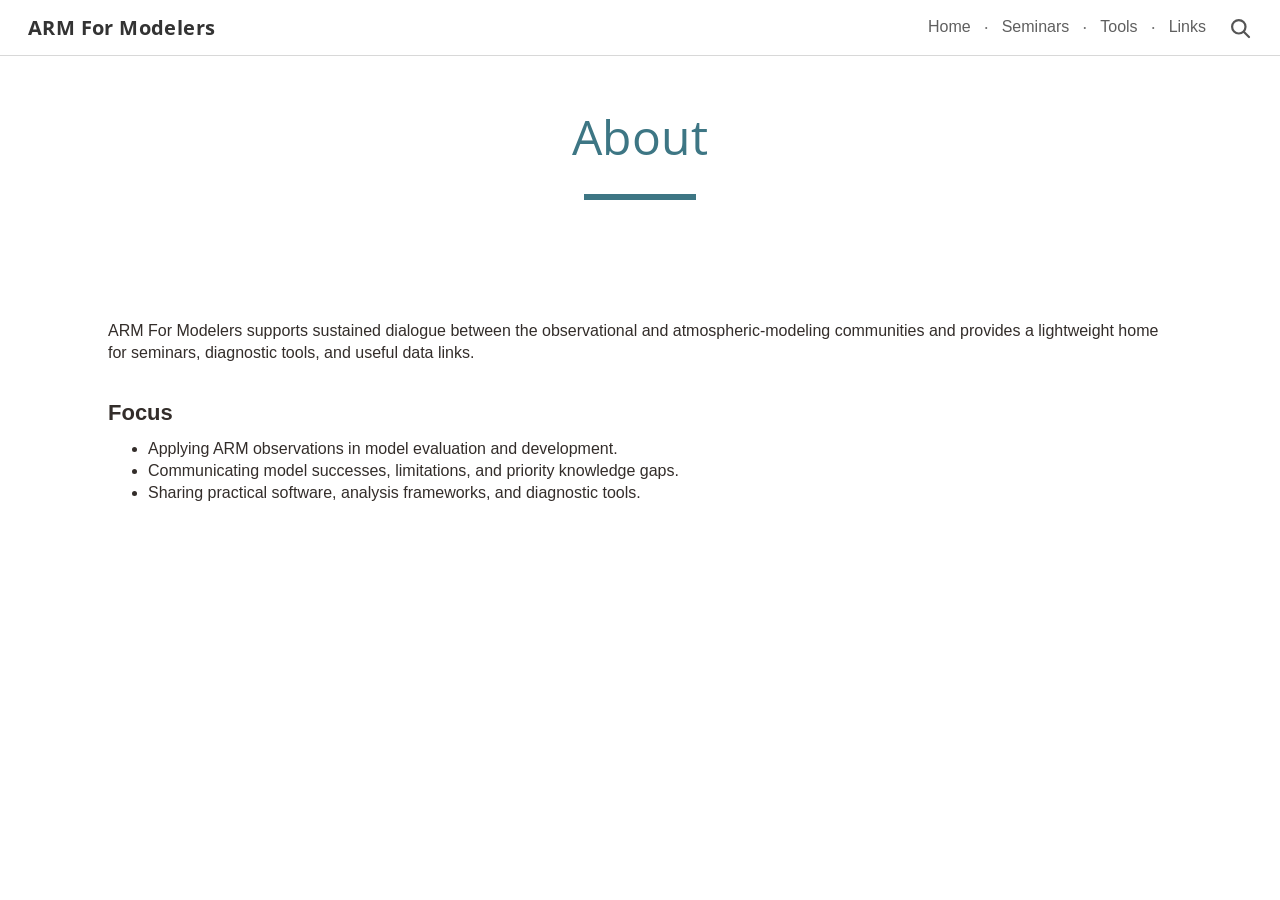
==== about.html @ 2d87a264 "updates" ====
<!DOCTYPE html>
<html lang="en">
<head>
  <meta charset="UTF-8">
  <meta name="viewport" content="width=device-width, initial-scale=1.0">
  <meta name="description" content="About ARM For Modelers.">
  <title>About | ARM For Modelers</title>
  <link rel="preconnect" href="https://fonts.googleapis.com">
  <link rel="preconnect" href="https://fonts.gstatic.com" crossorigin>
  <link href="https://fonts.googleapis.com/css2?family=Open+Sans:wght@400;700&display=swap" rel="stylesheet">
  <link rel="stylesheet" href="css/style.css">
</head>
<body class="about-page">
  <header class="site-header">
    <div class="header-inner">
      <a class="site-title" href="index.html">ARM For Modelers</a>
      <div class="site-nav-wrap">
        <nav aria-label="Main navigation">
          <ul class="site-nav">
            <li><a href="index.html">Home</a></li>
            <li><a href="workshops.html">Seminars</a></li>
            <li><a href="tools.html">Tools</a></li>
            <li><a href="resources.html">Links</a></li>
          </ul>
        </nav>
        <svg class="search-icon" viewBox="0 0 24 24" aria-hidden="true">
          <circle cx="10.8" cy="10.8" r="6.7" fill="none" stroke="currentColor" stroke-width="2.2"></circle>
          <path d="M16 16l5 5" fill="none" stroke="currentColor" stroke-width="2.2" stroke-linecap="round"></path>
        </svg>
      </div>
    </div>
  </header>

  <main>
    <section class="page-heading">
      <h1>About</h1>
      <div class="title-rule" aria-hidden="true"></div>
    </section>

    <section class="about-content">
      <p>ARM For Modelers supports sustained dialogue between the observational and atmospheric-modeling communities and provides a lightweight home for seminars, diagnostic tools, and useful data links.</p>
      <h2>Focus</h2>
      <ul>
        <li>Applying ARM observations in model evaluation and development.</li>
        <li>Communicating model successes, limitations, and priority knowledge gaps.</li>
        <li>Sharing practical software, analysis frameworks, and diagnostic tools.</li>
      </ul>
    </section>
  </main>
</body>
</html>
---- css/style.css ----
:root {
  --teal: #3d7684;
  --teal-link: #54a7b8;
  --orange: #c2603d;
  --ink: #332d2a;
  --body-ink: #000000;
  --muted: #7b726b;
  --rule: #dad1c7;
  --header-rule: #d8d8d8;
  --page-max: 1064px;
  --home-max: 1440px;
}

* {
  box-sizing: border-box;
}

html {
  scroll-behavior: smooth;
}

body {
  margin: 0;
  background: #fff;
  color: var(--body-ink);
  font-family: Arial, Helvetica, sans-serif;
  font-size: 16px;
  line-height: 1.38;
  -webkit-font-smoothing: antialiased;
}

a {
  color: inherit;
}

/* Header --------------------------------------------------------------- */
.site-header {
  position: sticky;
  top: 0;
  z-index: 50;
  height: 56px;
  background: rgba(255, 255, 255, 0.98);
  border-bottom: 1px solid var(--header-rule);
}

.header-inner {
  height: 100%;
  padding: 0 28px;
  display: flex;
  align-items: center;
  justify-content: space-between;
  gap: 28px;
}

.site-title {
  color: #333333;
  font-family: "Open Sans", Arial, Helvetica, sans-serif;
  font-size: 20px;
  font-weight: 700;
  letter-spacing: 0.4px;
  line-height: 1;
  text-decoration: none;
  white-space: nowrap;
}

.site-nav-wrap {
  display: flex;
  align-items: center;
  gap: 22px;
}

.site-nav {
  display: flex;
  align-items: center;
  list-style: none;
  margin: 0;
  padding: 0;
}

.site-nav li {
  display: flex;
  align-items: center;
}

.site-nav li + li::before {
  content: "·";
  display: inline-block;
  margin: 0 13px;
  color: #777777;
  font-family: Arial, Helvetica, sans-serif;
  font-size: 18px;
  font-weight: 400;
  line-height: 1;
}

.site-nav a {
  color: #5f5f5f;
  font-family: Arial, Helvetica, sans-serif;
  font-size: 16px;
  font-weight: 400;
  text-decoration: none;
  white-space: nowrap;
}

.site-nav a:hover,
.site-nav a:focus-visible {
  color: #333333;
}

.site-nav a.active {
  color: #292929;
  font-weight: 700;
}

.search-icon {
  width: 24px;
  height: 24px;
  color: #555555;
  flex: 0 0 auto;
}

.tools-page .site-title {
  color: var(--teal-link);
}

/* Centered page heading ------------------------------------------------ */
.page-heading {
  text-align: center;
  padding-top: 52px;
}

.page-heading h1 {
  margin: 0;
  color: var(--teal);
  font-family: "Open Sans", Arial, Helvetica, sans-serif;
  font-size: 48px;
  font-weight: 400;
  letter-spacing: 0.5px;
  line-height: 1.2;
}

.title-rule {
  width: 112px;
  height: 6px;
  margin: 28px auto 0;
  background: var(--teal);
}

/* Home ----------------------------------------------------------------- */
.home-heading {
  padding-top: 51px;
}

.home-intro {
  width: min(var(--home-max), calc(100% - 176px));
  margin: 116px auto 0;
  font-size: 16px;
  line-height: 1.38;
}

.home-intro p {
  margin: 0 0 30px;
}

.home-intro a {
  text-decoration: underline;
  text-underline-offset: 1px;
}

.home-intro ul {
  list-style-type: square;
  margin: 0;
  padding-left: 22px;
}

.home-intro li {
  margin: 4px 0;
  padding-left: 1px;
}

.home-intro strong {
  font-weight: 700;
}

/* Seminars -------------------------------------------------------------- */
.seminars-content {
  width: min(var(--page-max), calc(100% - 80px));
  margin: 186px auto 0;
}

.seminar-entry {
  display: grid;
  grid-template-columns: 168px 1fr;
  column-gap: 30px;
  align-items: start;
  border-top: 1px solid var(--rule);
  padding-top: 29px;
}

.seminar-date {
  color: var(--orange);
  font-size: 16px;
  font-weight: 700;
  line-height: 1.35;
}

.seminar-speaker {
  margin: 0 0 7px;
  color: var(--ink);
  font-size: 22px;
  font-weight: 700;
  line-height: 1.15;
}

.seminar-speaker a,
.tool-name a {
  color: inherit;
  text-decoration: none;
  border-bottom: 1px solid var(--orange);
}

.seminar-title {
  margin: 0;
  color: #514a45;
  font-size: 20px;
  font-weight: 400;
  line-height: 1.35;
}

/* Tools ---------------------------------------------------------------- */
.tools-content {
  width: min(var(--page-max), calc(100% - 80px));
  margin: 87px auto 0;
}

.tool-item {
  padding: 0 0 30px;
  margin: 0 0 29px;
  border-bottom: 1px solid var(--rule);
}

.tool-item:last-child {
  margin-bottom: 0;
}

.tool-name {
  margin: 0 0 8px;
  color: var(--ink);
  font-size: 22px;
  font-weight: 700;
  line-height: 1.2;
}

.tool-status {
  display: inline-block;
  margin-left: 10px;
  color: var(--muted);
  font-size: 15px;
  font-weight: 400;
  vertical-align: 2px;
}

.tool-meta {
  margin: 0;
  color: var(--muted);
  font-size: 16px;
  line-height: 1.35;
}

.tool-meta a {
  color: inherit;
  text-decoration: none;
}

.tool-meta a:hover,
.tool-meta a:focus-visible {
  text-decoration: underline;
}

/* Links ---------------------------------------------------------------- */
.links-content {
  width: min(var(--page-max), calc(100% - 80px));
  margin: 140px auto 0;
  display: grid;
  grid-template-columns: 1fr 1fr;
  column-gap: 154px;
}

.links-list {
  list-style: none;
  margin: 0;
  padding: 0;
}

.links-list li {
  margin: 0 0 18px;
}

.links-list a {
  display: inline-flex;
  align-items: baseline;
  gap: 7px;
  color: var(--ink);
  font-size: 20px;
  font-weight: 700;
  line-height: 1.25;
  text-decoration: none;
}

.links-list a::before {
  content: "→";
  color: var(--orange);
  font-size: 20px;
  font-weight: 400;
}

.links-list a:hover,
.links-list a:focus-visible {
  text-decoration: underline;
  text-decoration-color: var(--orange);
  text-underline-offset: 3px;
}

/* About: same visual language, not part of screenshot navigation ------- */
.about-content {
  width: min(var(--page-max), calc(100% - 80px));
  margin: 120px auto 90px;
  color: var(--ink);
  font-size: 16px;
}

.about-content h2 {
  margin: 34px 0 10px;
  font-size: 22px;
}

.about-content p,
.about-content ul {
  margin-top: 0;
}

/* Responsive ------------------------------------------------------------ */
@media (max-width: 900px) {
  .site-header {
    height: auto;
  }

  .header-inner {
    min-height: 56px;
    padding: 12px 20px;
    align-items: flex-start;
  }

  .site-nav-wrap {
    gap: 14px;
  }

  .site-nav li + li::before {
    margin: 0 8px;
  }

  .site-nav a {
    font-size: 14px;
  }

  .page-heading h1 {
    font-size: 40px;
  }

  .home-intro {
    width: min(var(--home-max), calc(100% - 64px));
    margin-top: 90px;
  }

  .seminars-content {
    margin-top: 140px;
  }

  .links-content {
    column-gap: 60px;
  }
}

@media (max-width: 680px) {
  .header-inner {
    display: block;
  }

  .site-title {
    display: inline-block;
    margin-bottom: 12px;
  }

  .site-nav-wrap {
    justify-content: space-between;
  }

  .site-nav {
    flex-wrap: wrap;
    row-gap: 8px;
  }

  .site-nav li + li::before {
    margin: 0 7px;
  }

  .search-icon {
    width: 21px;
    height: 21px;
  }

  .page-heading {
    padding-top: 42px;
  }

  .page-heading h1 {
    font-size: 34px;
  }

  .title-rule {
    width: 88px;
    height: 5px;
    margin-top: 22px;
  }

  .home-intro,
  .seminars-content,
  .tools-content,
  .links-content,
  .about-content {
    width: calc(100% - 40px);
  }

  .home-intro {
    margin-top: 76px;
  }

  .seminars-content {
    margin-top: 105px;
  }

  .seminar-entry {
    grid-template-columns: 1fr;
    row-gap: 18px;
  }

  .tools-content {
    margin-top: 62px;
  }

  .links-content {
    margin-top: 100px;
    grid-template-columns: 1fr;
    row-gap: 0;
  }

  .links-list li {
    margin-bottom: 15px;
  }
}
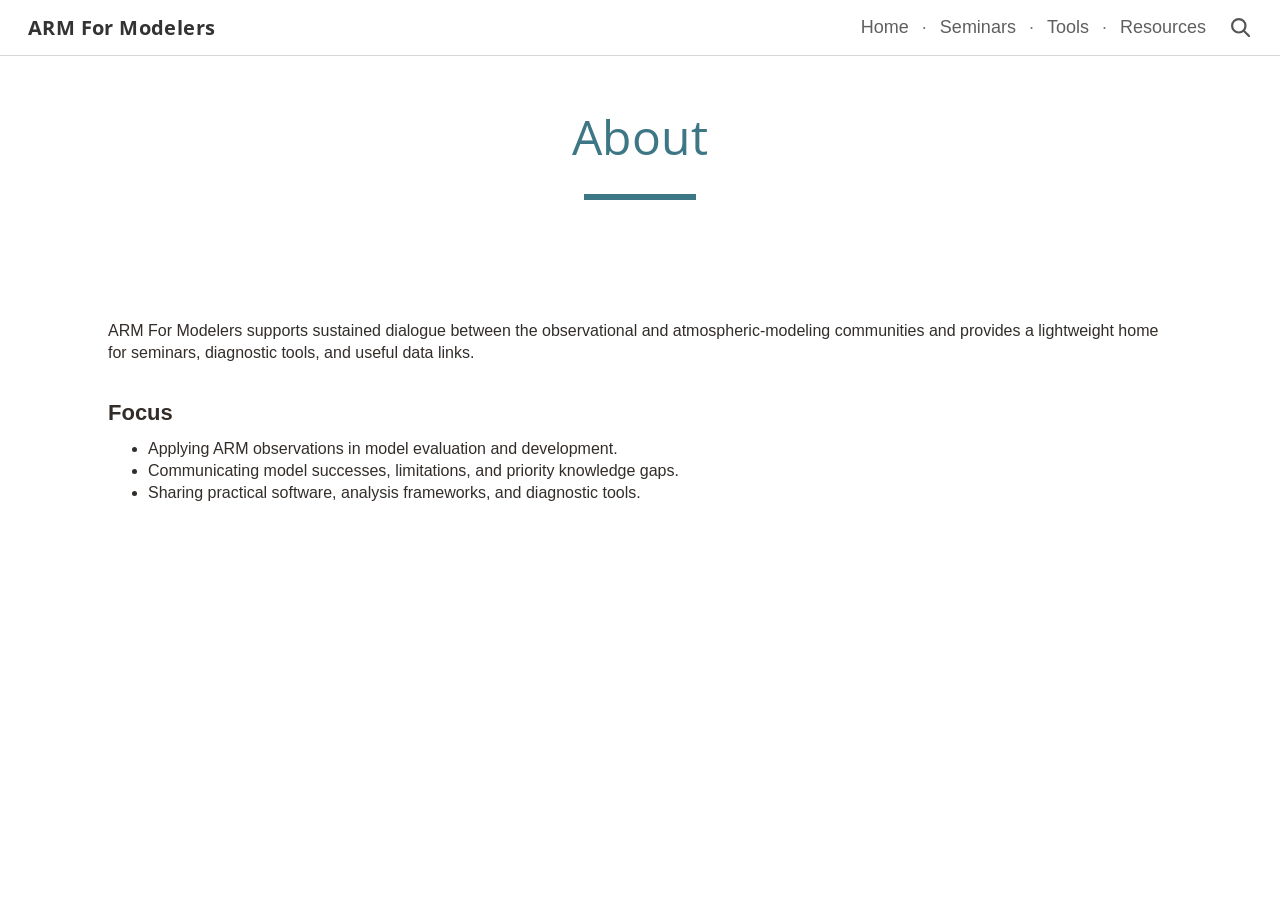
==== commit 3e4730f3: "update" ====
--- a/about.html
+++ b/about.html
@@ -20,7 +20,7 @@
             <li><a href="index.html">Home</a></li>
             <li><a href="workshops.html">Seminars</a></li>
             <li><a href="tools.html">Tools</a></li>
-            <li><a href="resources.html">Links</a></li>
+            <li><a href="resources.html">Resources</a></li>
           </ul>
         </nav>
         <svg class="search-icon" viewBox="0 0 24 24" aria-hidden="true">
--- a/css/style.css
+++ b/css/style.css
@@ -96,7 +96,7 @@
 .site-nav a {
   color: #5f5f5f;
   font-family: Arial, Helvetica, sans-serif;
-  font-size: 16px;
+  font-size: 18px;
   font-weight: 400;
   text-decoration: none;
   white-space: nowrap;
@@ -117,10 +117,6 @@
   height: 24px;
   color: #555555;
   flex: 0 0 auto;
-}
-
-.tools-page .site-title {
-  color: var(--teal-link);
 }
 
 /* Centered page heading ------------------------------------------------ */
@@ -246,7 +242,7 @@
 .tool-name {
   margin: 0 0 8px;
   color: var(--ink);
-  font-size: 22px;
+  font-size: 20px;
   font-weight: 700;
   line-height: 1.2;
 }
@@ -263,7 +259,7 @@
 .tool-meta {
   margin: 0;
   color: var(--muted);
-  font-size: 16px;
+  font-size: 15px;
   line-height: 1.35;
 }
 
@@ -301,7 +297,7 @@
   align-items: baseline;
   gap: 7px;
   color: var(--ink);
-  font-size: 20px;
+  font-size: 18px;
   font-weight: 700;
   line-height: 1.25;
   text-decoration: none;
@@ -310,7 +306,7 @@
 .links-list a::before {
   content: "→";
   color: var(--orange);
-  font-size: 20px;
+  font-size: 18px;
   font-weight: 400;
 }
 
@@ -360,7 +356,7 @@
   }
 
   .site-nav a {
-    font-size: 14px;
+    font-size: 16px;
   }
 
   .page-heading h1 {
